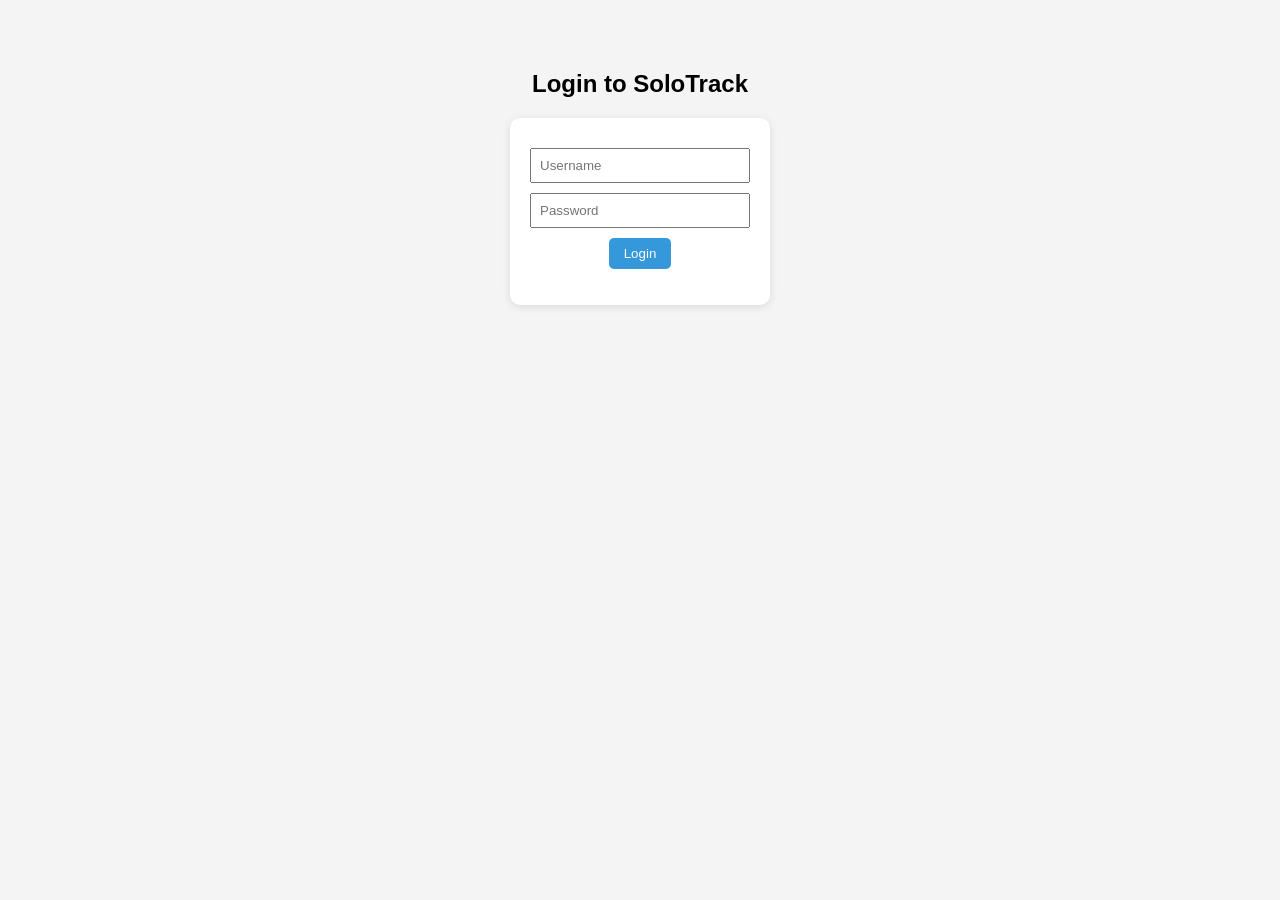
==== index.html @ 4ec1595f "dun" ====
<!DOCTYPE html>
<html lang="en">
<head>
    <meta charset="UTF-8">
    <title>SoloTrack - Dashboard</title>
    <link rel="stylesheet" href="style.css">
</head>
<body>

    <header>
        <h1>SoloTrack</h1>
        <nav>
            <ul class="nav-list">
                <li><a href="index.html">Dashboard</a></li>
                <li><a href="clients.html">Clients</a></li>
                <li><a href="invoices.html">Invoices</a></li>
                <li><a href="summary.html">Summary</a></li>
            </ul>
        </nav>
    </header>
        <script>
    if (localStorage.getItem('loggedIn') !== 'true') {
        window.location.href = "login.html";
    }
    </script>


    <main class="dashboard-main">
        <h2>Welcome to SoloTrack</h2>
        <p class="dashboard-intro">Your allinone freelance management tool. Track your clients, invoices, and income easily and stress free.</p>

        <div class="dashboard-cards">
            <div class="dashboard-card">
                <h3>Clients</h3>
                <p>Manage your clients and their contact details.</p>
                <a href="clients.html" class="btn">Go to Clients</a>
            </div>

            <div class="dashboard-card">
                <h3>Invoices</h3>
                <p>Create and manage invoices linked to your clients.</p>
                <a href="invoices.html" class="btn">Go to Invoices</a>
            </div>

            <div class="dashboard-card">
                <h3>Financial Summary</h3>
                <p>View total income, pending payments, and financial info</p>
                <a href="summary.html" class="btn">View Summary</a>
            </div>
        </div>
    </main>

    <script src="app.js"></script>
</body>
</html>
---- style.css ----
/* General Styles */
body {
    margin: 0;
    font-family: Arial, sans-serif;
    background-color: #f4f4f4;
}

header {
    background-color: #7e25b9;
    padding: 15px 0;
    text-align: center;
    color: #fff;
}

header h1 {
    margin: 0;
    font-size: 28px;
}

/* Navigation Styles */
nav .nav-list {
    list-style: none;
    padding: 0;
    margin: 10px 0 0 0;
    display: flex;
    justify-content: center;
}

nav .nav-list li {
    margin: 0 15px;
}

nav .nav-list li a {
    text-decoration: none;
    color: #fff;
    font-weight: bold;
    padding: 8px 12px;
    border-radius: 5px;
    transition: background-color 0.3s ease;
}

nav .nav-list li a:hover {
    background-color: #c0dcf8;
}

.form-group input {
    margin: 5px;
    padding: 8px;
    width: 200px;
}

.form-group button {
    padding: 8px 12px;
    background-color: #2ecc71;
    border: none;
    color: #fff;
    cursor: pointer;
    border-radius: 5px;
}

.form-group button:hover {
    background-color: #27ae60;
}

.message {
    margin-top: 10px;
    font-style: italic;
}

#client-list li {
    margin: 10px 0;
    background-color: #ecf0f1;
    padding: 10px;
    border-radius: 5px;
}

.delete-btn {
    margin-left: 10px;
    padding: 5px 10px;
    background-color: #e74c3c;
    border: none;
    color: white;
    border-radius: 3px;
    cursor: pointer;
}

.delete-btn:hover {
    background-color: #c0392b;
}

.dashboard-main {
    text-align: center;
    padding: 30px 10px;
}

.dashboard-intro {
    max-width: 600px;
    margin: 10px auto 30px;
    font-size: 16px;
    color: #555;
}

.dashboard-cards {
    display: flex;
    justify-content: center;
    flex-wrap: wrap;
    gap: 20px;
}

.dashboard-card {
    background: #fff;
    padding: 20px;
    border-radius: 10px;
    width: 250px;
    box-shadow: 0 2px 8px rgba(0,0,0,0.1);
    text-align: left;
}

.dashboard-card h3 {
    margin-top: 0;
}

.dashboard-card p {
    font-size: 14px;
    color: #666;
}

.btn {
    display: inline-block;
    margin-top: 10px;
    padding: 8px 12px;
    background-color: #3498db;
    color: white;
    text-decoration: none;
    border-radius: 5px;
}

.btn:hover {
    background-color: #2980b9;
}
.login-main {
    text-align: center;
    padding: 50px 10px;
}

.login-box {
    background: #fff;
    padding: 20px;
    display: inline-block;
    border-radius: 10px;
    box-shadow: 0 2px 8px rgba(0,0,0,0.1);
}

.login-box input {
    display: block;
    width: 200px;
    margin: 10px auto;
    padding: 8px;
}

.login-box button {
    padding: 8px 15px;
    background-color: #3498db;
    border: none;
    color: white;
    cursor: pointer;
    border-radius: 5px;
}

.login-box button:hover {
    background-color: #2980b9;
}
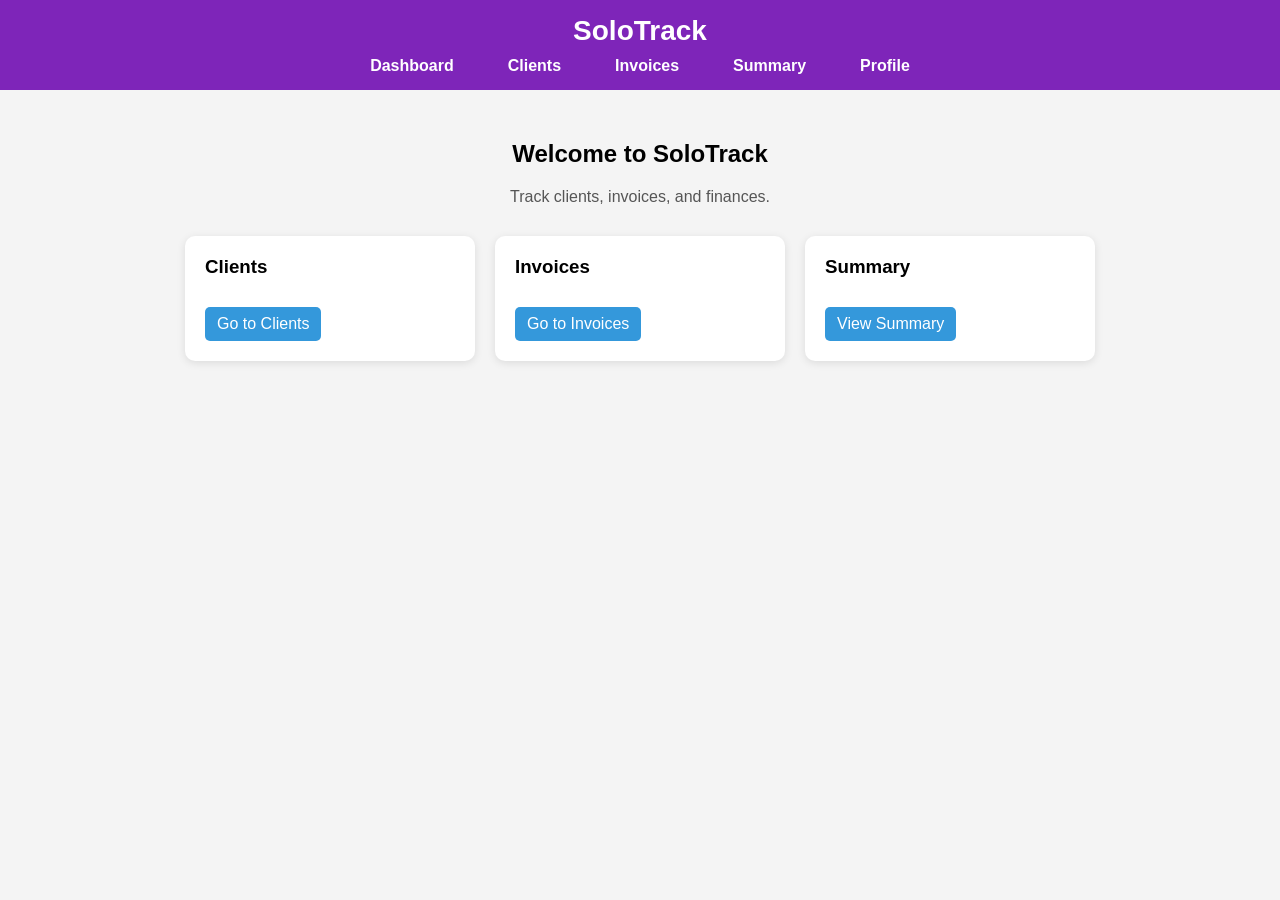
==== commit 4a6af8ab: "dun" ====
--- a/index.html
+++ b/index.html
@@ -1,55 +1,34 @@
 <!DOCTYPE html>
-<html lang="en">
+<html>
 <head>
-    <meta charset="UTF-8">
-    <title>SoloTrack - Dashboard</title>
-    <link rel="stylesheet" href="style.css">
+  <title>SoloTrack - Dashboard</title>
+  <link rel="stylesheet" href="style.css">
 </head>
 <body>
+  <header>
+    <h1>SoloTrack</h1>
+<nav>
+  <ul class="nav-list">
+    <li><a href="index.html">Dashboard</a></li>
+    <li><a href="clients.html">Clients</a></li>
+    <li><a href="invoices.html">Invoices</a></li>
+    <li><a href="summary.html">Summary</a></li>
+    <li><a href="profile.html">Profile</a></li>
+  </ul>
+</nav>
 
-    <header>
-        <h1>SoloTrack</h1>
-        <nav>
-            <ul class="nav-list">
-                <li><a href="index.html">Dashboard</a></li>
-                <li><a href="clients.html">Clients</a></li>
-                <li><a href="invoices.html">Invoices</a></li>
-                <li><a href="summary.html">Summary</a></li>
-            </ul>
-        </nav>
-    </header>
-        <script>
-    if (localStorage.getItem('loggedIn') !== 'true') {
-        window.location.href = "login.html";
-    }
-    </script>
+  </header>
 
+  <main class="dashboard-main">
+    <h2>Welcome to SoloTrack</h2>
+    <p class="dashboard-intro">Track clients, invoices, and finances.</p>
+    <div class="dashboard-cards">
+      <div class="dashboard-card"><h3>Clients</h3><a href="clients.html" class="btn">Go to Clients</a></div>
+      <div class="dashboard-card"><h3>Invoices</h3><a href="invoices.html" class="btn">Go to Invoices</a></div>
+      <div class="dashboard-card"><h3>Summary</h3><a href="summary.html" class="btn">View Summary</a></div>
+    </div>
+  </main>
 
-    <main class="dashboard-main">
-        <h2>Welcome to SoloTrack</h2>
-        <p class="dashboard-intro">Your allinone freelance management tool. Track your clients, invoices, and income easily and stress free.</p>
-
-        <div class="dashboard-cards">
-            <div class="dashboard-card">
-                <h3>Clients</h3>
-                <p>Manage your clients and their contact details.</p>
-                <a href="clients.html" class="btn">Go to Clients</a>
-            </div>
-
-            <div class="dashboard-card">
-                <h3>Invoices</h3>
-                <p>Create and manage invoices linked to your clients.</p>
-                <a href="invoices.html" class="btn">Go to Invoices</a>
-            </div>
-
-            <div class="dashboard-card">
-                <h3>Financial Summary</h3>
-                <p>View total income, pending payments, and financial info</p>
-                <a href="summary.html" class="btn">View Summary</a>
-            </div>
-        </div>
-    </main>
-
-    <script src="app.js"></script>
+  <script src="app.js"></script>
 </body>
 </html>
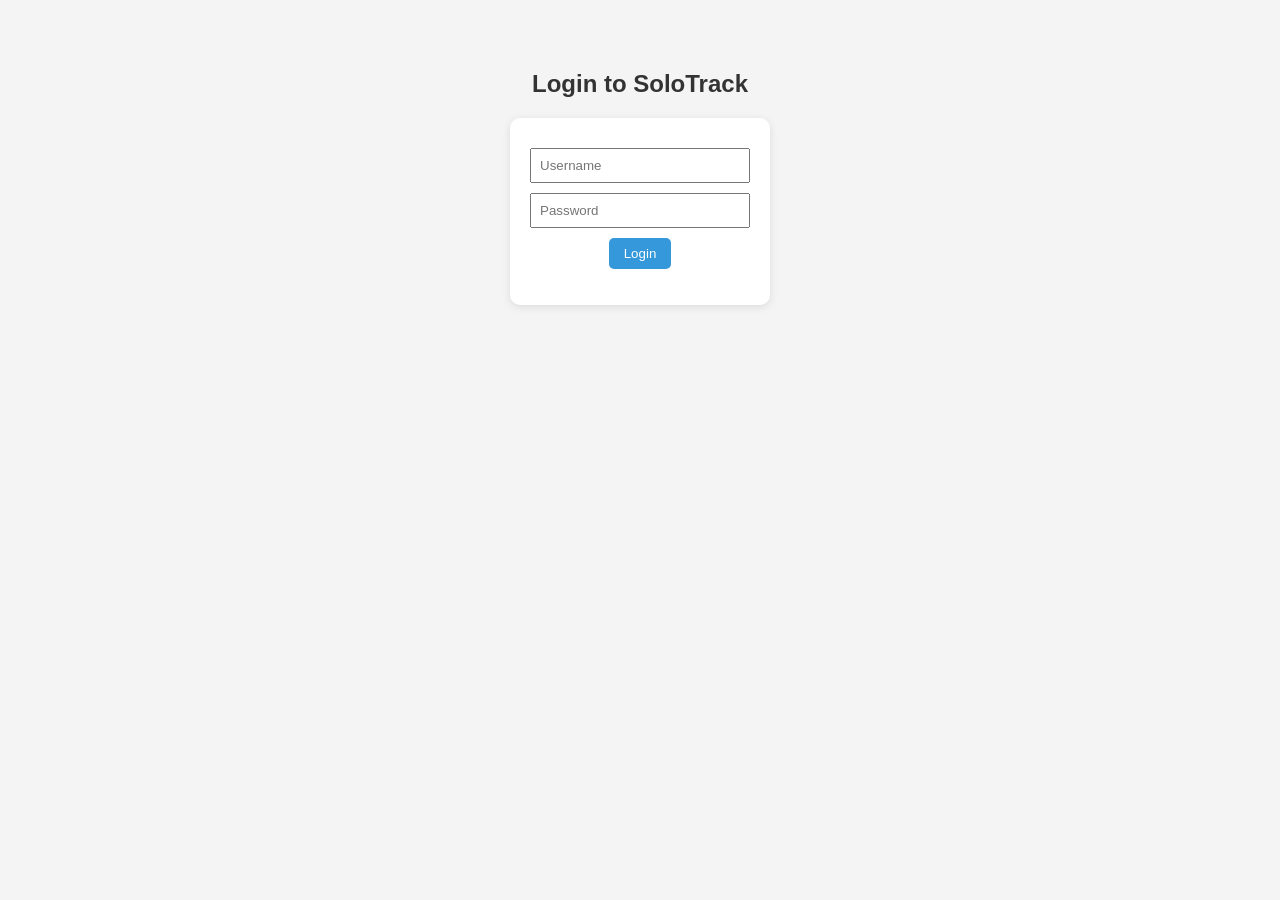
==== commit 5b92c6ab: "dun" ====
--- a/index.html
+++ b/index.html
@@ -5,18 +5,20 @@
   <link rel="stylesheet" href="style.css">
 </head>
 <body>
+
   <header>
     <h1>SoloTrack</h1>
-<nav>
-  <ul class="nav-list">
-    <li><a href="index.html">Dashboard</a></li>
-    <li><a href="clients.html">Clients</a></li>
-    <li><a href="invoices.html">Invoices</a></li>
-    <li><a href="summary.html">Summary</a></li>
-    <li><a href="profile.html">Profile</a></li>
-  </ul>
-</nav>
+    <nav>
+      <ul class="nav-list">
+        <li><a href="index.html">Dashboard</a></li>
+        <li><a href="clients.html">Clients</a></li>
+        <li><a href="invoices.html">Invoices</a></li>
+        <li><a href="summary.html">Summary</a></li>
+        <li><a href="profile.html">Profile</a></li>
+      </ul>
+      <button onclick="toggleDarkMode()" id="theme-toggle" class="btn">Toggle Dark Mode</button>
 
+    </nav>
   </header>
 
   <main class="dashboard-main">
--- a/style.css
+++ b/style.css
@@ -1,172 +1,288 @@
 /* General Styles */
 body {
-    margin: 0;
-    font-family: Arial, sans-serif;
-    background-color: #f4f4f4;
-}
-
+  margin: 0;
+  font-family: Arial, sans-serif;
+  background-color: #f4f4f4;
+}
+
+/* Header & Nav */
 header {
-    background-color: #7e25b9;
-    padding: 15px 0;
-    text-align: center;
-    color: #fff;
+  background-color: #2c3e50;
+  color: white;
+  padding: 15px 0;
+  text-align: center;
 }
 
 header h1 {
-    margin: 0;
-    font-size: 28px;
-}
-
-/* Navigation Styles */
+  margin: 0;
+  font-size: 28px;
+}
+
 nav .nav-list {
-    list-style: none;
-    padding: 0;
-    margin: 10px 0 0 0;
-    display: flex;
-    justify-content: center;
-}
-
-nav .nav-list li {
-    margin: 0 15px;
+  list-style: none;
+  padding: 0;
+  margin: 10px 0 0 0;
+  display: flex;
+  justify-content: center;
+  flex-wrap: wrap;
+  gap: 10px;
 }
 
 nav .nav-list li a {
-    text-decoration: none;
-    color: #fff;
-    font-weight: bold;
-    padding: 8px 12px;
-    border-radius: 5px;
-    transition: background-color 0.3s ease;
-}
-
-nav .nav-list li a:hover {
-    background-color: #c0dcf8;
-}
-
-.form-group input {
-    margin: 5px;
-    padding: 8px;
-    width: 200px;
+  color: white;
+  text-decoration: none;
+  font-weight: bold;
+  padding: 6px 12px;
+  border-radius: 4px;
+}
+
+nav .nav-list li a:hover,
+nav .nav-list li a.active {
+  background-color: #34495e;
+}
+
+/* Layout Container */
+.container {
+  max-width: 900px;
+  margin: 0 auto;
+  padding: 20px;
+}
+
+/* Forms */
+.form-group input,
+.form-group select {
+  margin: 8px;
+  padding: 10px;
+  width: 200px;
+  border: 1px solid #ccc;
+  border-radius: 4px;
 }
 
 .form-group button {
-    padding: 8px 12px;
-    background-color: #2ecc71;
-    border: none;
-    color: #fff;
-    cursor: pointer;
-    border-radius: 5px;
+  padding: 10px 15px;
+  background: #2ecc71;
+  color: white;
+  border: none;
+  cursor: pointer;
+  margin-top: 10px;
+  border-radius: 5px;
 }
 
 .form-group button:hover {
-    background-color: #27ae60;
+  background: #27ae60;
 }
 
 .message {
-    margin-top: 10px;
-    font-style: italic;
-}
-
-#client-list li {
-    margin: 10px 0;
-    background-color: #ecf0f1;
-    padding: 10px;
-    border-radius: 5px;
+  margin-top: 10px;
+  font-style: italic;
+}
+
+/* Clients List */
+.client-list,
+.invoice-list {
+  list-style: none;
+  padding: 0;
+  margin-top: 20px;
+}
+
+.client-list li,
+.invoice-list li {
+  background: #f9f9f9;
+  margin: 10px 0;
+  padding: 10px;
+  border-left: 4px solid #3498db;
+  border-radius: 4px;
+  display: flex;
+  justify-content: space-between;
+  align-items: center;
+}
+
+/* Buttons */
+.edit-btn {
+  background: #f39c12;
+  color: white;
+  border: none;
+  padding: 5px 10px;
+  border-radius: 3px;
+  margin-left: 10px;
+  cursor: pointer;
+}
+
+.edit-btn:hover {
+  background: #d68910;
 }
 
 .delete-btn {
-    margin-left: 10px;
-    padding: 5px 10px;
-    background-color: #e74c3c;
-    border: none;
-    color: white;
-    border-radius: 3px;
-    cursor: pointer;
+  background: #e74c3c;
+  color: white;
+  border: none;
+  padding: 5px 10px;
+  border-radius: 3px;
+  cursor: pointer;
 }
 
 .delete-btn:hover {
-    background-color: #c0392b;
-}
-
+  background: #c0392b;
+}
+
+/* Dashboard Cards */
 .dashboard-main {
-    text-align: center;
-    padding: 30px 10px;
+  text-align: center;
+  padding: 30px 10px;
 }
 
 .dashboard-intro {
-    max-width: 600px;
-    margin: 10px auto 30px;
-    font-size: 16px;
-    color: #555;
+  max-width: 600px;
+  margin: 10px auto 30px;
+  font-size: 16px;
+  color: #555;
 }
 
 .dashboard-cards {
-    display: flex;
-    justify-content: center;
-    flex-wrap: wrap;
-    gap: 20px;
+  display: flex;
+  justify-content: center;
+  flex-wrap: wrap;
+  gap: 20px;
 }
 
 .dashboard-card {
-    background: #fff;
-    padding: 20px;
-    border-radius: 10px;
-    width: 250px;
-    box-shadow: 0 2px 8px rgba(0,0,0,0.1);
-    text-align: left;
+  background: #fff;
+  padding: 20px;
+  border-radius: 10px;
+  width: 250px;
+  box-shadow: 0 2px 8px rgba(0,0,0,0.1);
+  text-align: left;
 }
 
 .dashboard-card h3 {
-    margin-top: 0;
+  margin-top: 0;
 }
 
 .dashboard-card p {
-    font-size: 14px;
-    color: #666;
+  font-size: 14px;
+  color: #666;
 }
 
 .btn {
-    display: inline-block;
-    margin-top: 10px;
-    padding: 8px 12px;
-    background-color: #3498db;
-    color: white;
-    text-decoration: none;
-    border-radius: 5px;
+  display: inline-block;
+  margin-top: 10px;
+  padding: 8px 12px;
+  background-color: #3498db;
+  color: white;
+  text-decoration: none;
+  border-radius: 5px;
 }
 
 .btn:hover {
-    background-color: #2980b9;
-}
+  background-color: #2980b9;
+}
+
+/* Login & Sign Up */
 .login-main {
-    text-align: center;
-    padding: 50px 10px;
+  text-align: center;
+  padding: 50px 10px;
 }
 
 .login-box {
-    background: #fff;
-    padding: 20px;
-    display: inline-block;
-    border-radius: 10px;
-    box-shadow: 0 2px 8px rgba(0,0,0,0.1);
+  background: #fff;
+  padding: 20px;
+  display: inline-block;
+  border-radius: 10px;
+  box-shadow: 0 2px 8px rgba(0,0,0,0.1);
 }
 
 .login-box input {
-    display: block;
-    width: 200px;
-    margin: 10px auto;
-    padding: 8px;
+  display: block;
+  width: 200px;
+  margin: 10px auto;
+  padding: 8px;
 }
 
 .login-box button {
-    padding: 8px 15px;
-    background-color: #3498db;
-    border: none;
-    color: white;
-    cursor: pointer;
-    border-radius: 5px;
+  padding: 8px 15px;
+  background-color: #3498db;
+  border: none;
+  color: white;
+  cursor: pointer;
+  border-radius: 5px;
 }
 
 .login-box button:hover {
-    background-color: #2980b9;
-}
+  background-color: #2980b9;
+}
+
+/*Summary Page */
+.summary-stats {
+  background: #ecf0f1;
+  padding: 20px;
+  border-radius: 10px;
+  margin-top: 20px;
+  text-align: center;
+}
+
+.summary-stats p {
+  font-size: 18px;
+  margin: 10px 0;
+}
+
+/*  Responsive Adjustments */
+@media (max-width: 600px) {
+  .nav-list {
+    flex-direction: column;
+    align-items: center;
+  }
+
+  .form-group input,
+  .form-group button {
+    width: 90%;
+    margin: 5px 0;
+  }
+
+  .dashboard-cards {
+    flex-direction: column;
+    align-items: center;
+  }
+
+  .dashboard-card {
+    width: 90%;
+  }
+}
+main, .dashboard-main, .login-main, .form-group, .container {
+  display: flex;
+  flex-direction: column;
+  align-items: center;
+  justify-content: center;
+  text-align: center;
+  margin: auto;
+}
+
+:root {
+  --bg-color: #f4f4f4;
+  --text-color: #333;
+  --header-bg: #2c3e50;
+  --nav-hover: #34495e;
+  --card-bg: #fff;
+  --button-bg: #3498db;
+  --button-text: white;
+}
+body {
+  background-color: var(--bg-color);
+  color: var(--text-color);
+  margin: 0;
+  font-family: Arial, sans-serif;
+}
+
+header {
+  background-color: var(--header-bg);
+  color: var(--button-text);
+}
+
+body.dark-mode {
+  --bg-color: #1e1e1e;
+  --text-color: #f4f4f4;
+  --header-bg: #121212;
+  --nav-hover: #333;
+  --card-bg: #2a2a2a;
+  --button-bg: #8e44ad;
+  --button-text: #fff;
+}
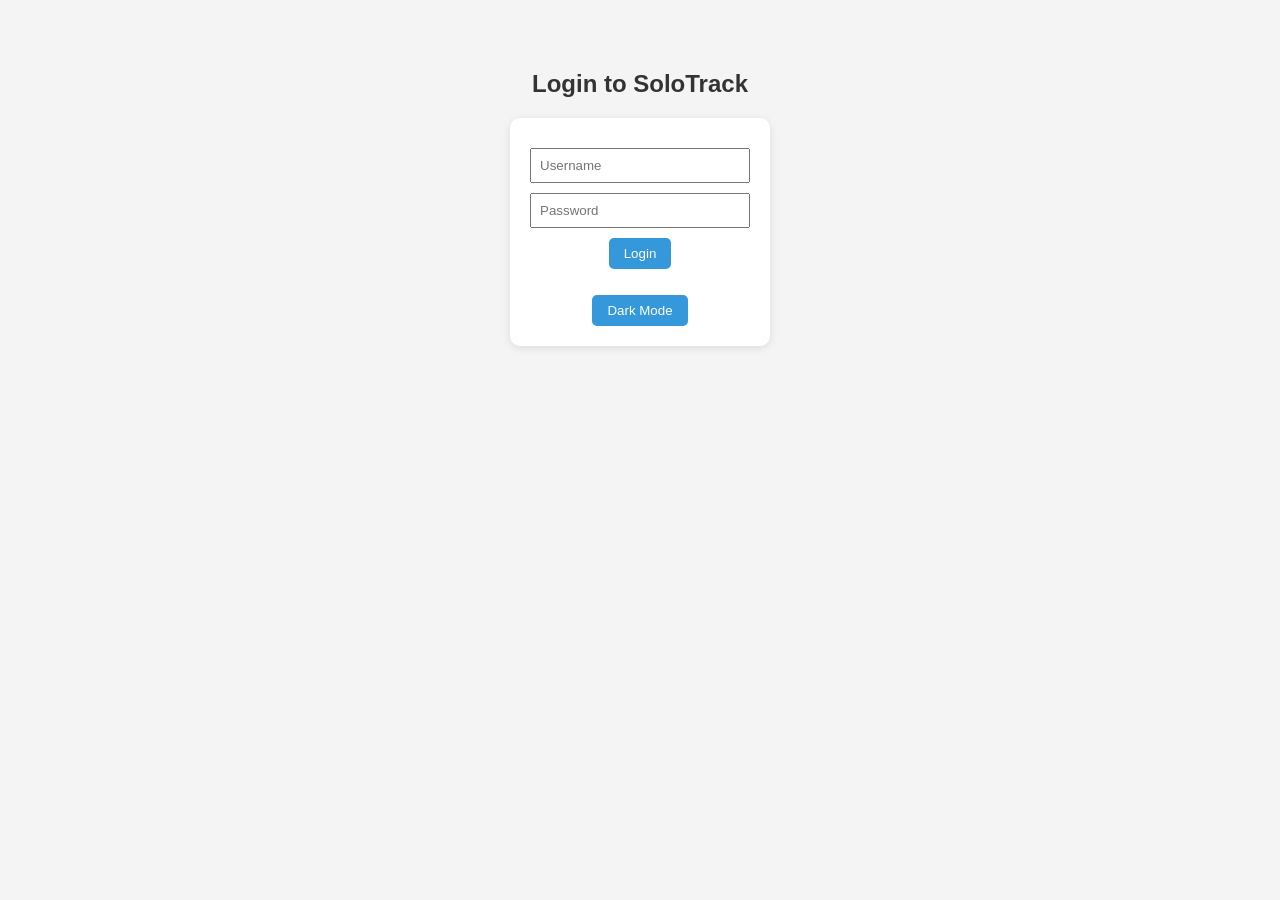
==== commit eaddb818: "dun" ====
--- a/index.html
+++ b/index.html
@@ -16,7 +16,7 @@
         <li><a href="summary.html">Summary</a></li>
         <li><a href="profile.html">Profile</a></li>
       </ul>
-      <button onclick="toggleDarkMode()" id="theme-toggle" class="btn">Toggle Dark Mode</button>
+      <button onclick="toggleDarkMode()" id="theme-toggle" class="btn"> Dark Mode</button>
 
     </nav>
   </header>
--- a/style.css
+++ b/style.css
@@ -247,15 +247,6 @@
     width: 90%;
   }
 }
-main, .dashboard-main, .login-main, .form-group, .container {
-  display: flex;
-  flex-direction: column;
-  align-items: center;
-  justify-content: center;
-  text-align: center;
-  margin: auto;
-}
-
 :root {
   --bg-color: #f4f4f4;
   --text-color: #333;
@@ -279,10 +270,16 @@
 
 body.dark-mode {
   --bg-color: #1e1e1e;
-  --text-color: #f4f4f4;
+  --text-color: #000000; 
   --header-bg: #121212;
   --nav-hover: #333;
   --card-bg: #2a2a2a;
   --button-bg: #8e44ad;
   --button-text: #fff;
 }
+
+.main-container {
+  max-width: 900px;
+  margin: 0 auto;
+  padding: 20px;
+}
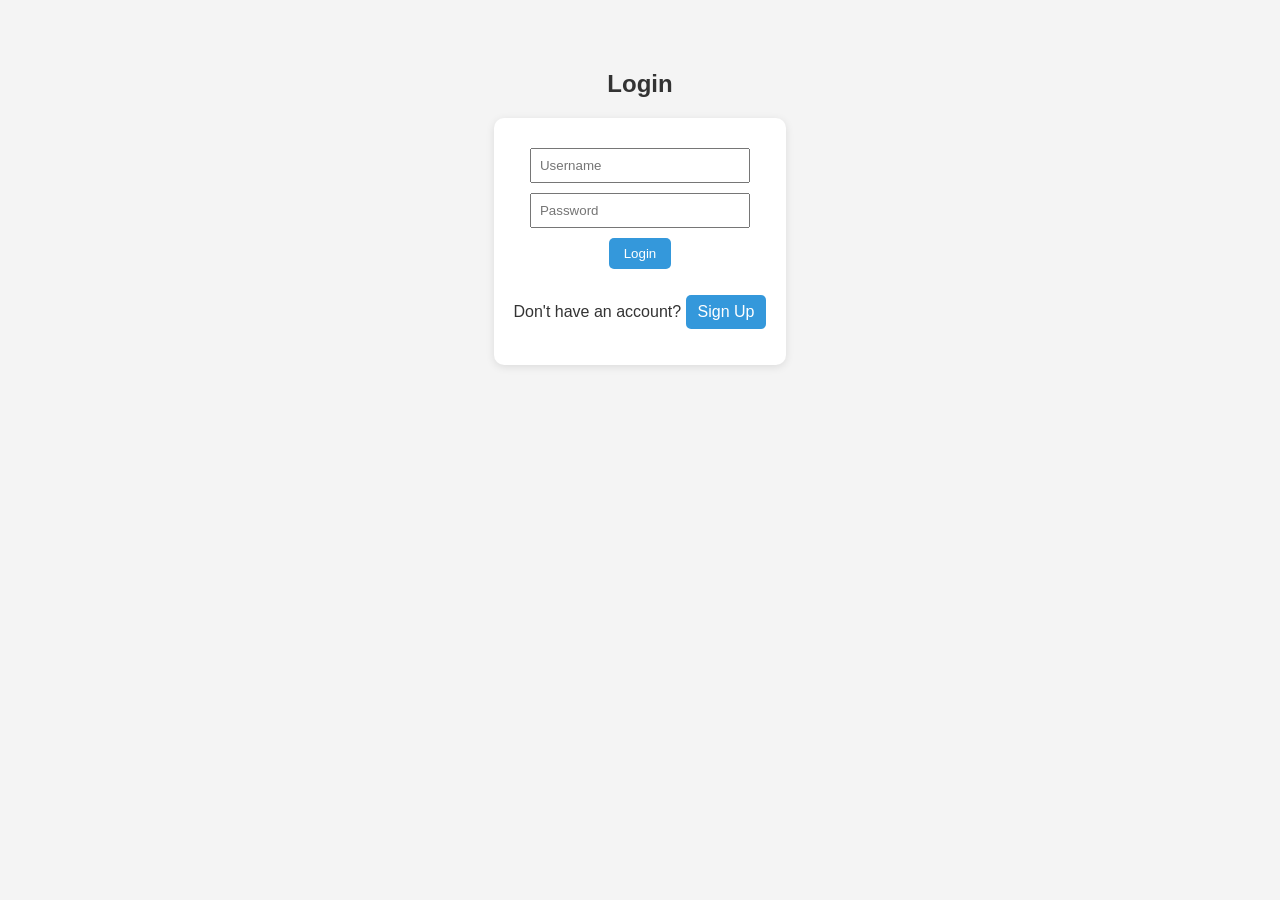
==== commit c77fb14a: "dun" ====
--- a/index.html
+++ b/index.html
@@ -1,33 +1,45 @@
 <!DOCTYPE html>
-<html>
+<html lang="en">
 <head>
+  <meta charset="UTF-8">
   <title>SoloTrack - Dashboard</title>
   <link rel="stylesheet" href="style.css">
 </head>
 <body>
-
   <header>
     <h1>SoloTrack</h1>
     <nav>
       <ul class="nav-list">
-        <li><a href="index.html">Dashboard</a></li>
+        <li><a href="index.html" class="active">Dashboard</a></li>
         <li><a href="clients.html">Clients</a></li>
         <li><a href="invoices.html">Invoices</a></li>
         <li><a href="summary.html">Summary</a></li>
         <li><a href="profile.html">Profile</a></li>
       </ul>
-      <button onclick="toggleDarkMode()" id="theme-toggle" class="btn"> Dark Mode</button>
-
+      <button onclick="toggleDarkMode()" id="theme-toggle" class="btn">Dark Mode</button>
     </nav>
   </header>
 
-  <main class="dashboard-main">
+  <main class="container">
     <h2>Welcome to SoloTrack</h2>
-    <p class="dashboard-intro">Track clients, invoices, and finances.</p>
+    <p class="dashboard-intro">Track clients, invoices, and finances all in one place.</p>
+
     <div class="dashboard-cards">
-      <div class="dashboard-card"><h3>Clients</h3><a href="clients.html" class="btn">Go to Clients</a></div>
-      <div class="dashboard-card"><h3>Invoices</h3><a href="invoices.html" class="btn">Go to Invoices</a></div>
-      <div class="dashboard-card"><h3>Summary</h3><a href="summary.html" class="btn">View Summary</a></div>
+      <div class="dashboard-card">
+        <h3>Clients</h3>
+        <p>Manage your client list efficiently.</p>
+        <a href="clients.html" class="btn">Go to Clients</a>
+      </div>
+      <div class="dashboard-card">
+        <h3>Invoices</h3>
+        <p>Create, edit and track invoices with ease.</p>
+        <a href="invoices.html" class="btn">Go to Invoices</a>
+      </div>
+      <div class="dashboard-card">
+        <h3>Summary</h3>
+        <p>Get financial insights and overview.</p>
+        <a href="summary.html" class="btn">View Summary</a>
+      </div>
     </div>
   </main>
 
--- a/style.css
+++ b/style.css
@@ -278,7 +278,7 @@
   --button-text: #fff;
 }
 
-.main-container {
+.container {
   max-width: 900px;
   margin: 0 auto;
   padding: 20px;
